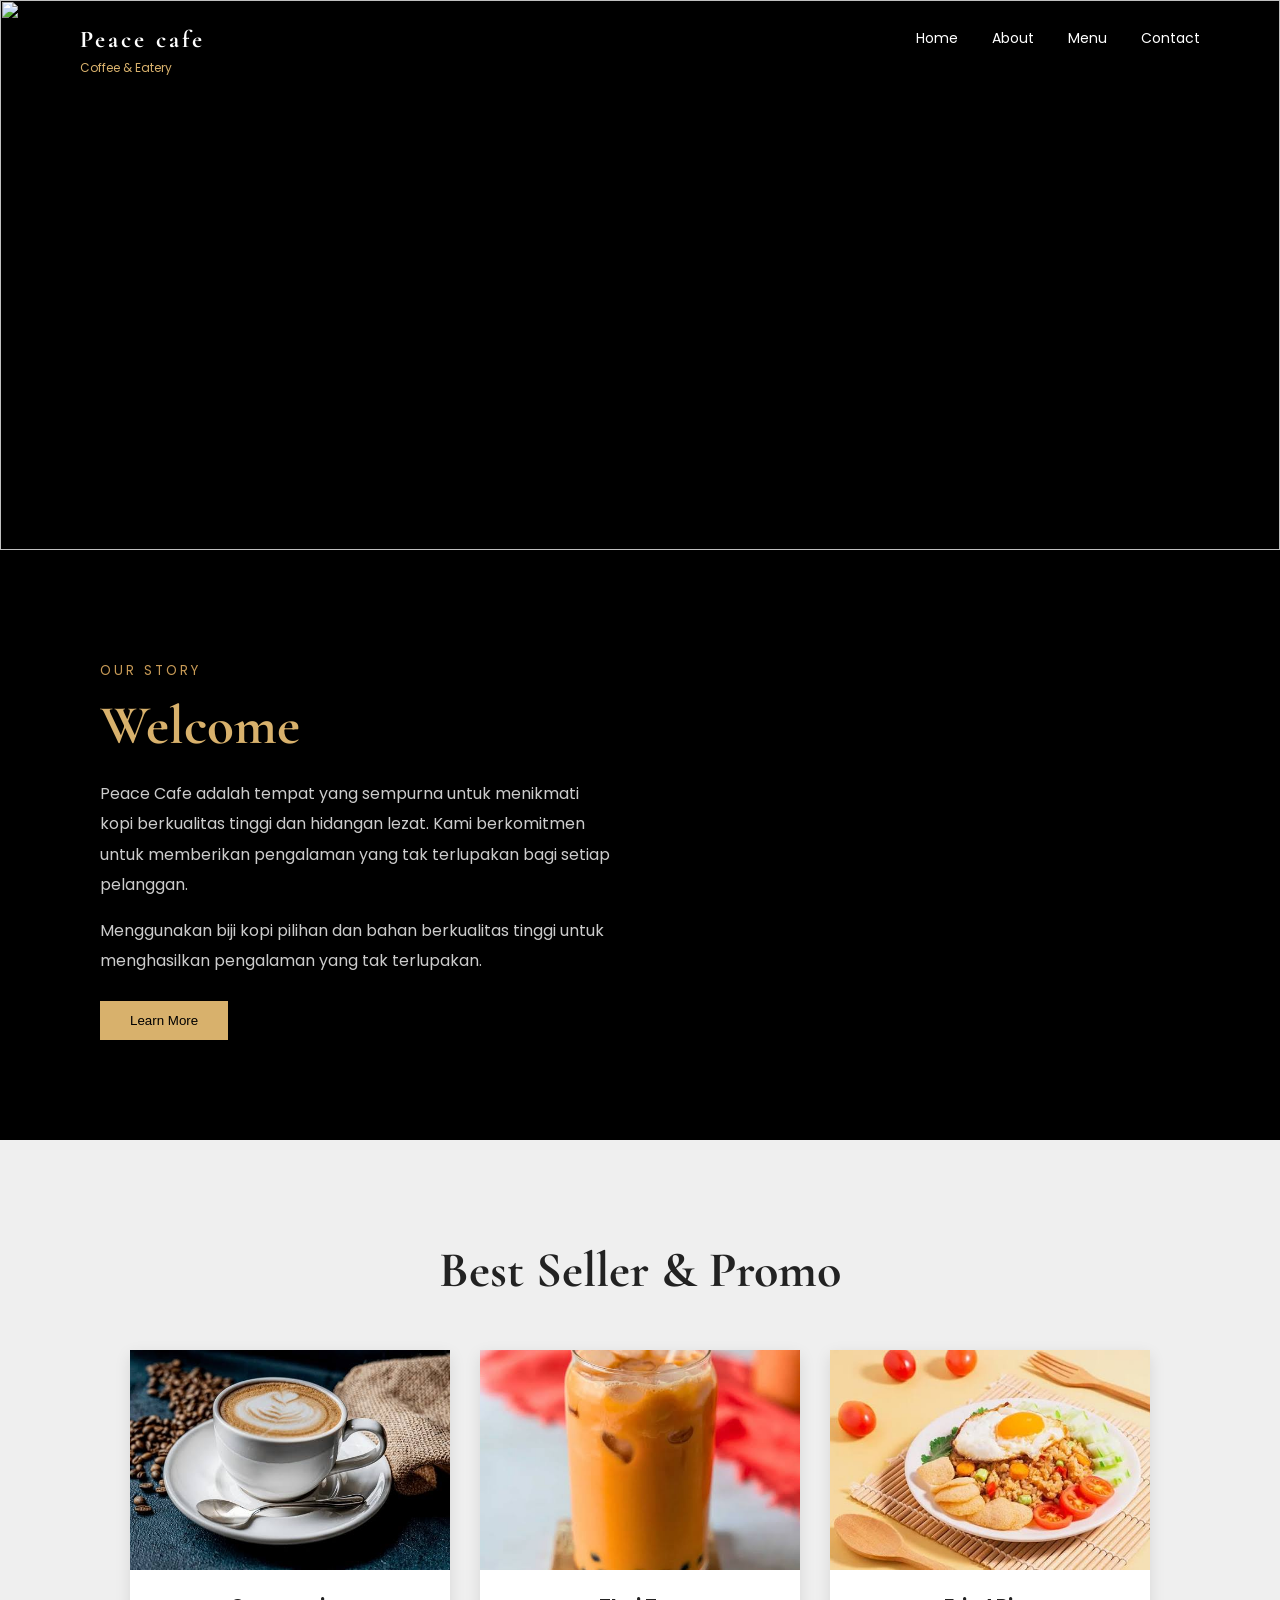
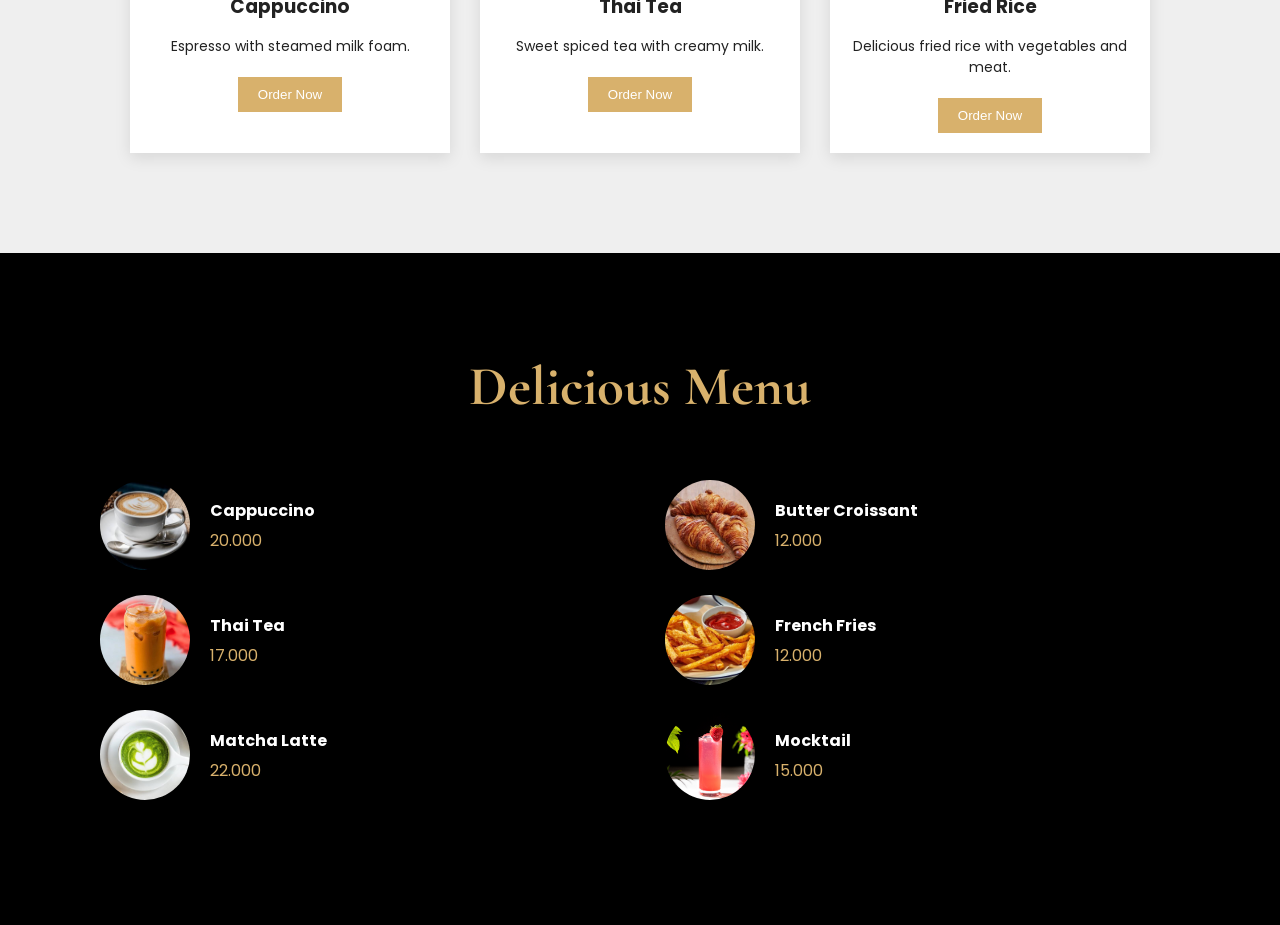
==== index.html @ 806992a2 "Add files via upload" ====
<!doctype html>
<html lang="id">
  <head>
    <meta charset="UTF-8" />
    <meta name="viewport" content="width=device-width, initial-scale=1.0" />
    <title>Peace Coffee</title>

    <link rel="stylesheet" href="dashboard.css" />
    <script src="dashboard.js"></script>

    <link
      href="https://fonts.googleapis.com/css2?family=Cormorant+Garamond:wght@400;600;700&family=Poppins:wght@300;400;500&display=swap"
      rel="stylesheet"
    />
  </head>
  <body>
    <!-- NAVBAR -->
    <header>
      <div class="logo">
        <h2>Peace cafe</h2>
        <span>Coffee & Eatery</span>
      </div>

      <nav>
        <a href="">Home</a>
        <a href="about.html">About</a>
        <a href="menu.html">Menu</a>
        <a href="contact.html">Contact</a>
      </nav>
    </header>

    <!-- HERO -->
    <section class="hero">
      <img
        src="https://images.unsplash.com/photo-1495474472287-4d71bcdd2085?w=1200"
        alt=""
      />
    </section>

    <!-- ABOUT -->
    <section class="about">
      <div class="about-left">
        <small>OUR STORY</small>
        <h2>Welcome</h2>

        <p>
          Peace Cafe adalah tempat yang sempurna untuk menikmati kopi
          berkualitas tinggi dan hidangan lezat. Kami berkomitmen untuk
          memberikan pengalaman yang tak terlupakan bagi setiap pelanggan.
        </p>

        <p>
          Menggunakan biji kopi pilihan dan bahan berkualitas tinggi untuk
          menghasilkan pengalaman yang tak terlupakan.
        </p>

        <button>Learn More</button>
      </div>

      <div class="about-right">
        <img
          src="https://images.unsplash.com/photo-1517701604599-bb29b565090c?w=600"
          alt=""
        />
      </div>
    </section>

    <!-- BEST SELLER -->
    <section class="promo">
      <h2>Best Seller & Promo</h2>

      <div class="cards">
        <div class="card">
          <img src="image/images.jpg" alt="Cappuccino" />
          <h3>Cappuccino</h3>
          <p>Espresso with steamed milk foam.</p>
          <button>Order Now</button>
        </div>

        <div class="card">
          <img src="image/thai_tea.jpg" alt="Thai Tea" />
          <h3>Thai Tea</h3>
          <p>Sweet spiced tea with creamy milk.</p>
          <button>Order Now</button>
        </div>

        <div class="card">
          <img src="image/nasgor.jpg" alt="Fried Rice" />
          <h3>Fried Rice</h3>
          <p>Delicious fried rice with vegetables and meat.</p>
          <button>Order Now</button>
        </div>
      </div>
    </section>

    <!-- MENU -->
    <section class="menu">
      <h2>Delicious Menu</h2>

      <div class="menu-grid">
        <div class="menu-column">
          <div class="item">
            <img src="image/images.jpg" alt="Cappuccino" />
            <div>
              <h4>Cappuccino</h4>
              <span>20.000</span>
            </div>
          </div>

          <div class="item">
            <img src="image/thai_tea.jpg" alt="Thai Tea" />
            <div>
              <h4>Thai Tea</h4>
              <span>17.000</span>
            </div>
          </div>

          <div class="item">
            <img src="image/matcha.jpg" alt="Matcha Latte" />
            <div>
              <h4>Matcha Latte</h4>
              <span>22.000</span>
            </div>
          </div>
        </div>

        <div class="menu-column">
          <div class="item">
            <img src="image/croissant.jpg" alt="Butter Croissant" />
            <div>
              <h4>Butter Croissant</h4>
              <span>12.000</span>
            </div>
          </div>

          <div class="item">
            <img src="image/french_fries.jpg" alt="French Fries" />
            <div>
              <h4>French Fries</h4>
              <span>12.000</span>
            </div>
          </div>

          <div class="item">
            <img src="image/mocktail.jpg" alt="Mocktail" />
            <div>
              <h4>Mocktail</h4>
              <span>15.000</span>
            </div>
          </div>
        </div>
      </div>
    </section>

    <script src="script.js"></script>
  </body>
</html>
---- dashboard.css ----
* {
  margin: 0;
  padding: 0;
  box-sizing: border-box;
}

body {
  background: #000;
  color: white;
  font-family: "Poppins", sans-serif;
}

header {
  position: absolute;
  top: 0;
  width: 100%;
  display: flex;
  justify-content: space-between;
  padding: 25px 80px;
  z-index: 100;
}

.logo h2 {
  font-family: "Cormorant Garamond", serif;
  letter-spacing: 3px;
}

.logo span {
  font-size: 12px;
  color: #d8b16c;
}

nav a {
  text-decoration: none;
  color: white;
  margin-left: 30px;
  font-size: 14px;
}

.hero img {
  width: 100%;
  height: 550px;
  object-fit: cover;
}

.about {
  display: grid;
  grid-template-columns: 1fr 1fr;
  gap: 50px;
  padding: 100px;
  align-items: center;
}

.about small {
  color: #c79a56;
  letter-spacing: 3px;
}

.about h2 {
  font-size: 55px;
  font-family: "Cormorant Garamond", serif;
  color: #d8b16c;
  margin: 10px 0 20px;
}

.about p {
  line-height: 1.9;
  opacity: 0.8;
  margin-bottom: 15px;
}

.about button {
  padding: 12px 30px;
  background: #d8b16c;
  border: none;
  cursor: pointer;
  margin-top: 10px;
}

.about-right img {
  width: 100%;
  border-radius: 4px;
}

.promo {
  background: #efefef;
  padding: 100px 80px;
  text-align: center;
  color: #222;
}

.promo h2 {
  font-size: 50px;
  font-family: "Cormorant Garamond", serif;
  margin-bottom: 50px;
}

.cards {
  display: flex;
  gap: 30px;
  justify-content: center;
}

.card {
  background: white;
  width: 320px;
  box-shadow: 0 5px 15px rgba(0, 0, 0, 0.1);
}

.card img {
  width: 100%;
  height: 220px;
  object-fit: cover;
}

.card h3 {
  margin: 15px;
}

.card p {
  padding: 0 15px;
  font-size: 14px;
}

.card button {
  margin: 20px;
  padding: 10px 20px;
  border: none;
  background: #d8b16c;
  color: white;
}

.menu {
  padding: 100px;
  background: #000;
}

.menu h2 {
  text-align: center;
  font-size: 55px;
  font-family: "Cormorant Garamond", serif;
  color: #d8b16c;
  margin-bottom: 60px;
}

.menu-grid {
  display: grid;
  grid-template-columns: 1fr 1fr;
  gap: 50px;
}

.item {
  display: flex;
  align-items: center;
  margin-bottom: 25px;
}

.item img {
  width: 90px;
  height: 90px;
  border-radius: 50%;
  object-fit: cover;
  margin-right: 20px;
}

.item h4 {
  margin-bottom: 5px;
}

.item span {
  color: #d8b16c;
}
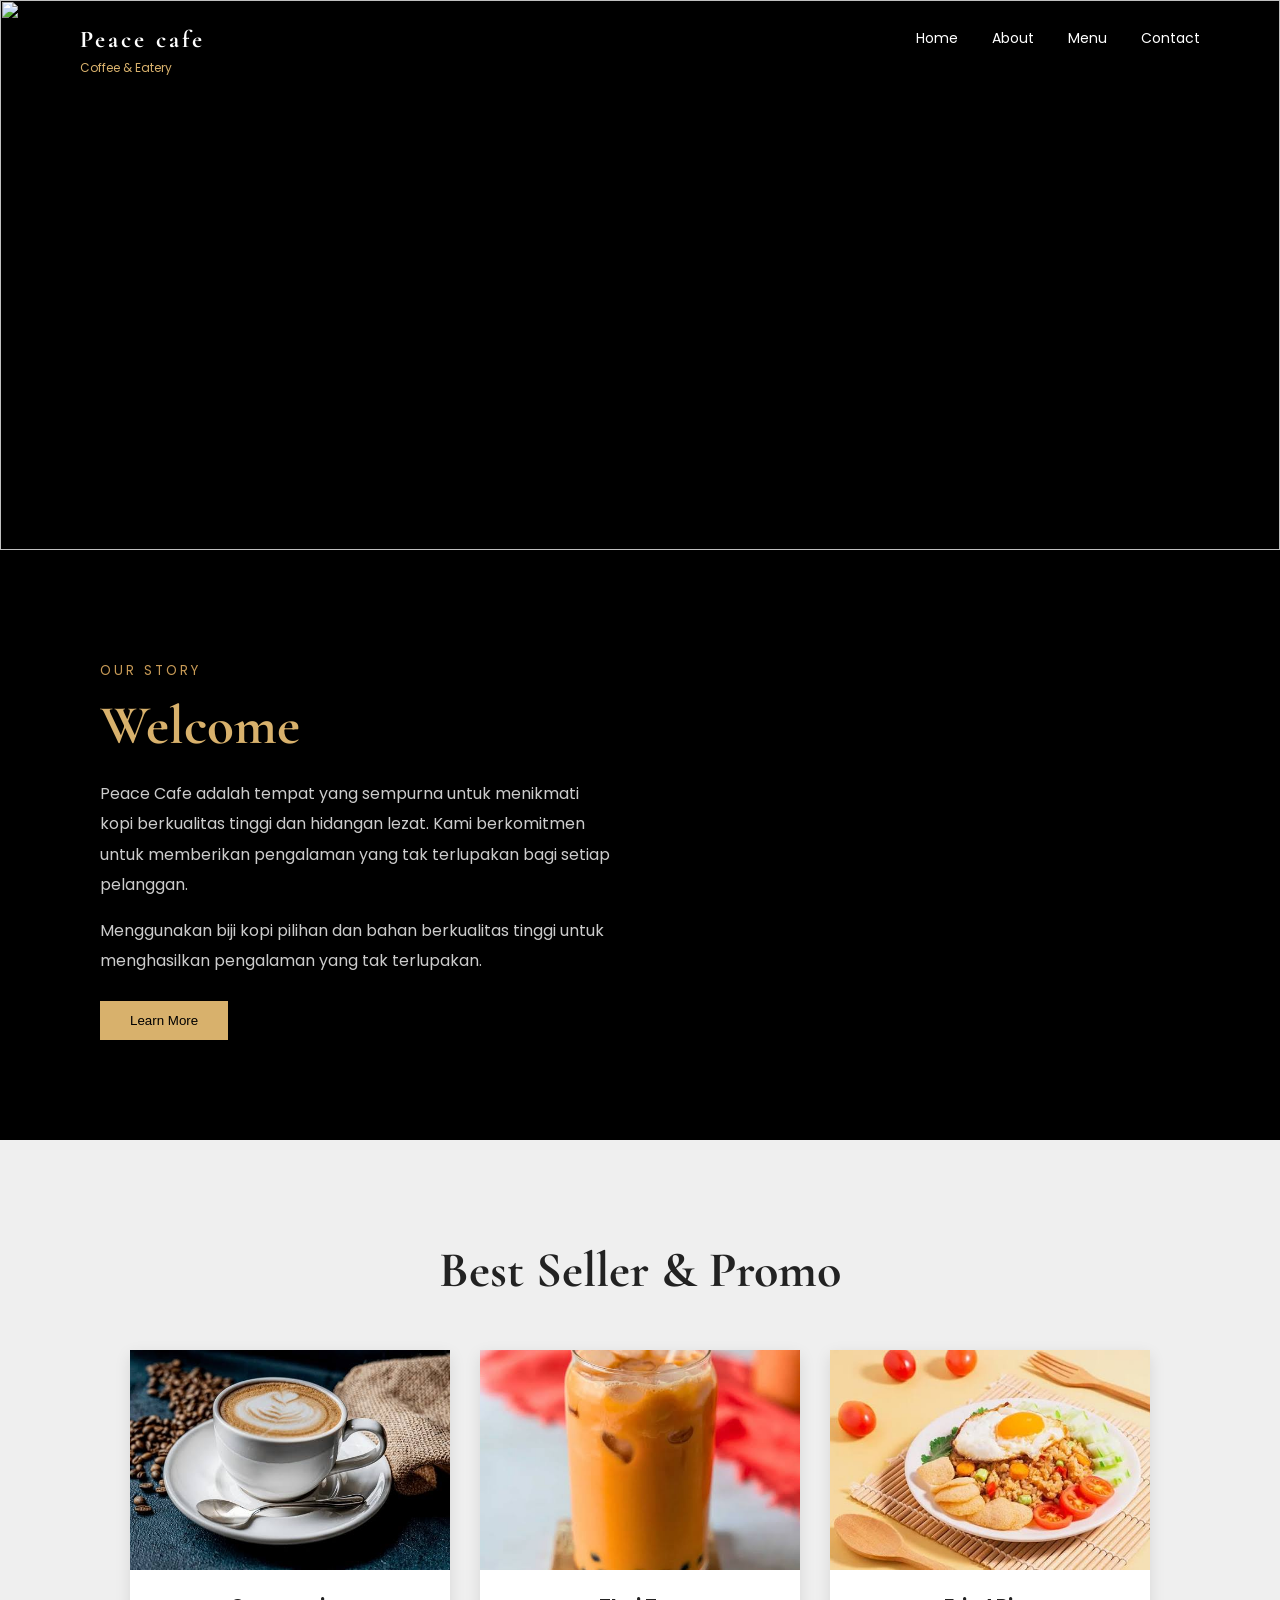
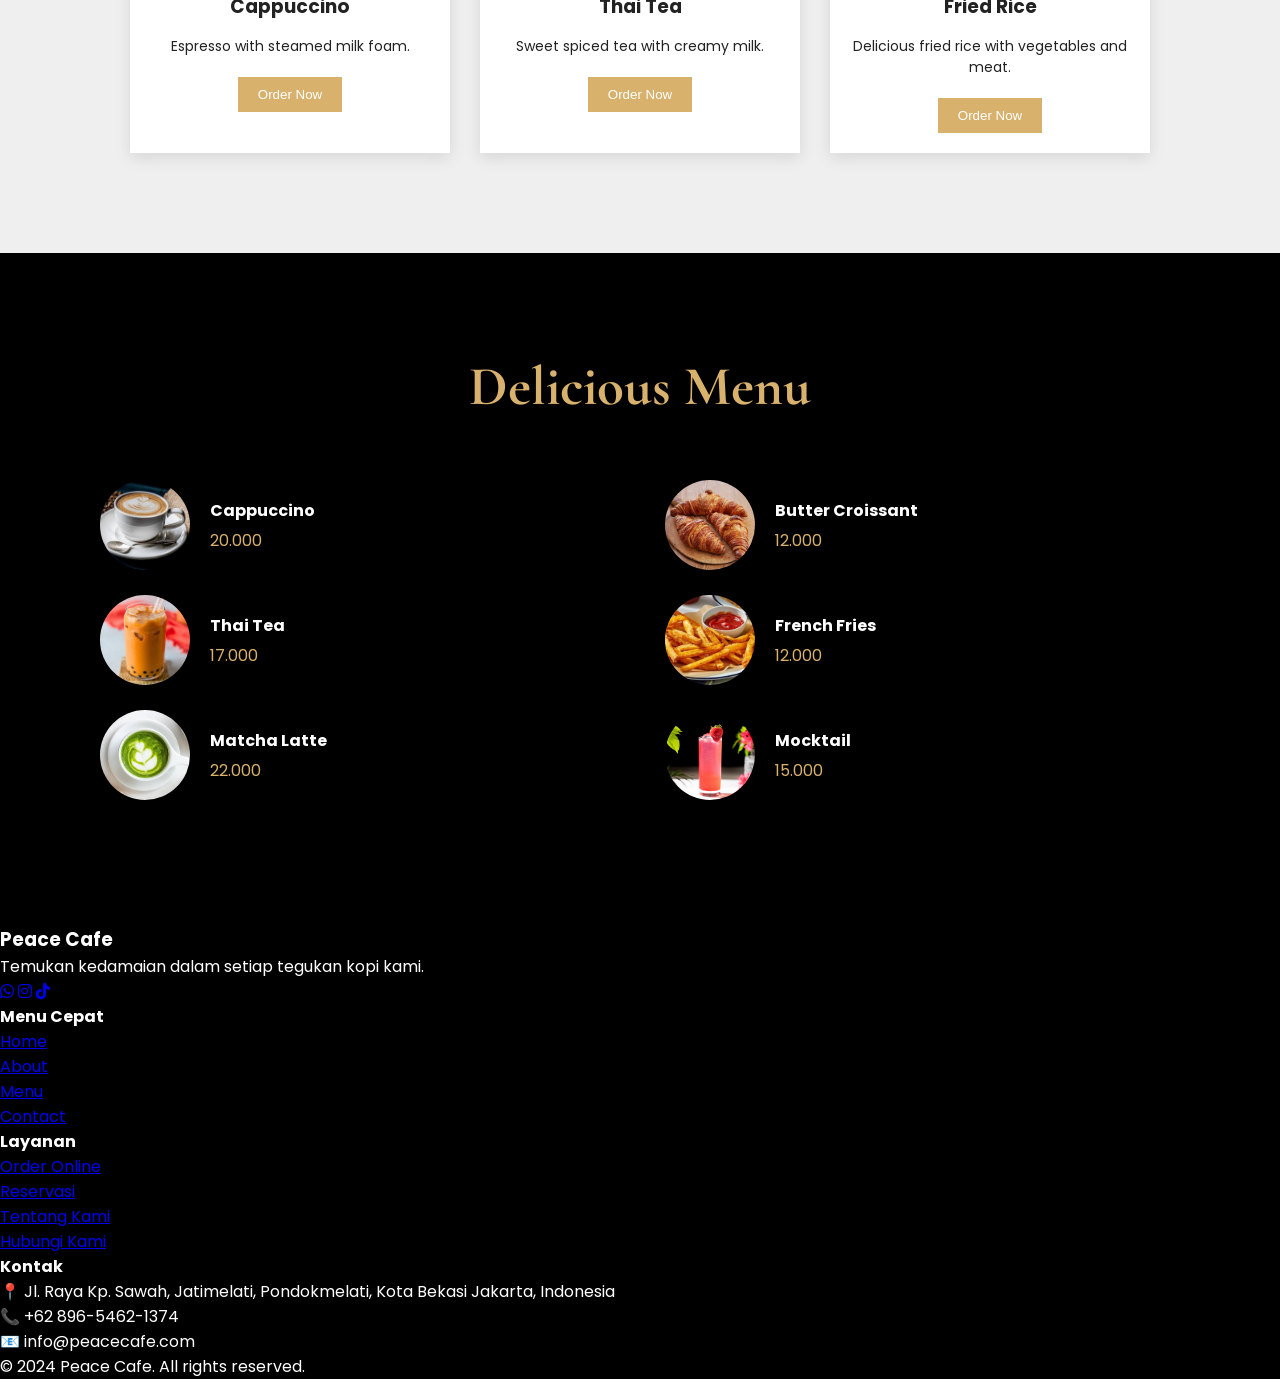
==== commit 53a2e364: "Add files via upload" ====
--- a/index.html
+++ b/index.html
@@ -11,6 +11,11 @@
     <link
       href="https://fonts.googleapis.com/css2?family=Cormorant+Garamond:wght@400;600;700&family=Poppins:wght@300;400;500&display=swap"
       rel="stylesheet"
+    />
+    
+    <link
+      rel="stylesheet"
+      href="https://cdnjs.cloudflare.com/ajax/libs/font-awesome/6.5.1/css/all.min.css"
     />
   </head>
   <body>
@@ -22,10 +27,10 @@
       </div>
 
       <nav>
-        <a href="">Home</a>
-        <a href="about.html">About</a>
-        <a href="menu.html">Menu</a>
-        <a href="contact.html">Contact</a>
+        <a href="./index.html">Home</a>
+        <a href="./about.html">About</a>
+        <a href="./menu.html">Menu</a>
+        <a href="./contact.html">Contact</a>
       </nav>
     </header>
 
@@ -152,6 +157,53 @@
       </div>
     </section>
 
+    <!-- FOOTER -->
+    <footer>
+      <div class="footer-content">
+        <div class="footer-section">
+          <h3>Peace Cafe</h3>
+          <p>Temukan kedamaian dalam setiap tegukan kopi kami.</p>
+          <div class="social-links">
+            <a href="https://wa.me/6289654621374" target="_blank" title="WhatsApp"><i class="fab fa-whatsapp"></i></a>
+            <a href="https://instagram.com/hfzsptraa._" target="_blank" title="Instagram"><i class="fab fa-instagram"></i></a>
+            <a href="https://tiktok.com/@hfzsptraaa_" target="_blank" title="TikTok"><i class="fab fa-tiktok"></i></a>
+          </div>
+        </div>
+
+        <div class="footer-section">
+          <h4>Menu Cepat</h4>
+          <ul>
+            <li><a href="./index.html">Home</a></li>
+            <li><a href="./about.html">About</a></li>
+            <li><a href="./menu.html">Menu</a></li>
+            <li><a href="./contact.html">Contact</a></li>
+          </ul>
+        </div>
+
+        <div class="footer-section">
+          <h4>Layanan</h4>
+          <ul>
+            <li><a href="./menu.html">Order Online</a></li>
+            <li><a href="./contact.html">Reservasi</a></li>
+            <li><a href="./about.html">Tentang Kami</a></li>
+            <li><a href="./contact.html">Hubungi Kami</a></li>
+          </ul>
+        </div>
+
+        <div class="footer-section">
+          <h4>Kontak</h4>
+          <p>📍 Jl. Raya Kp. Sawah, Jatimelati, Pondokmelati, Kota Bekasi
+Jakarta, Indonesia</p>
+          <p>📞 +62 896-5462-1374</p>
+          <p>📧 info@peacecafe.com</p>
+        </div>
+      </div>
+
+      <div class="footer-bottom">
+        <p>&copy; 2024 Peace Cafe. All rights reserved.</p>
+      </div>
+    </footer>
+
     <script src="script.js"></script>
   </body>
 </html>
